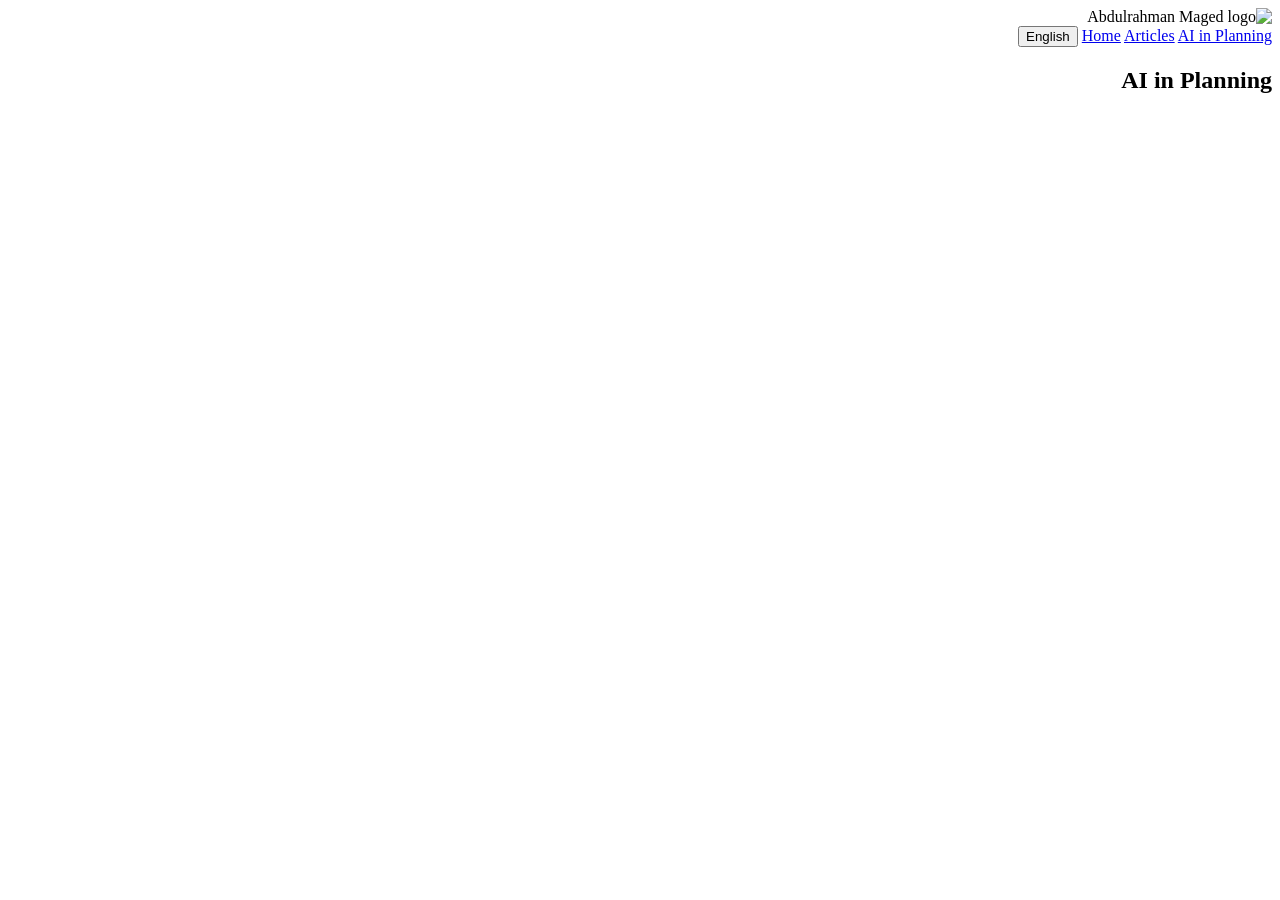
==== ai-planning.html @ ee334961 "Add files via upload" ====
<!DOCTYPE html>
<html lang="ar" dir="rtl">
<head>
<meta charset="UTF-8">
<meta name="viewport" content="width=device-width, initial-scale=1.0">
<title>الذكاء الاصطناعي والتخطيط | Abdulrahman Maged</title>
<meta name="description" content="مقالات عن تطبيقات الذكاء الاصطناعي في هندسة التخطيط والجدولة.">
<link rel="icon" href="assets/favicon.svg" type="image/svg+xml">
<link rel="preconnect" href="https://fonts.googleapis.com">
<link href="https://fonts.googleapis.com/css2?family=Cairo:wght@400;600;700;800&family=Inter:wght@400;600;700;800&display=swap" rel="stylesheet">
<link rel="stylesheet" href="css/styles.css">
<script>
  (function(){
    var lang = localStorage.getItem("site-lang") || "ar";
    document.documentElement.lang = lang;
    document.documentElement.dir = lang === "ar" ? "rtl" : "ltr";
  })();
</script>
</head>
<body data-page="ai">

<header class="site-header">
  <div class="container nav-row">
    <div class="brand">
      <img src="assets/favicon.svg" alt="logo">
      <span>Abdulrahman Maged</span>
    </div>
    <nav class="nav-links">
      <a href="index.html" data-page="home" data-i18n="navHome">Home</a>
      <a href="articles.html" data-page="articles" data-i18n="navArticles">Articles</a>
      <a href="ai-planning.html" data-page="ai" data-i18n="navAI">AI in Planning</a>
      <button class="lang-toggle" id="lang-toggle">English</button>
    </nav>
  </div>
</header>

<section>
  <div class="container">
    <h1 class="section-title" data-i18n="aiPageTitle">AI in Planning</h1>
    <p class="section-sub" data-i18n="aiPageSub"></p>
    <div class="articles-grid" id="articles-list"></div>
    <div id="article-detail" style="display:none;"></div>
  </div>
</section>

<footer>
  <div class="container" id="footer-text"></div>
</footer>

<script src="js/i18n.js"></script>
<script src="js/main.js"></script>
<script src="js/chatbot.js"></script>
</body>
</html>
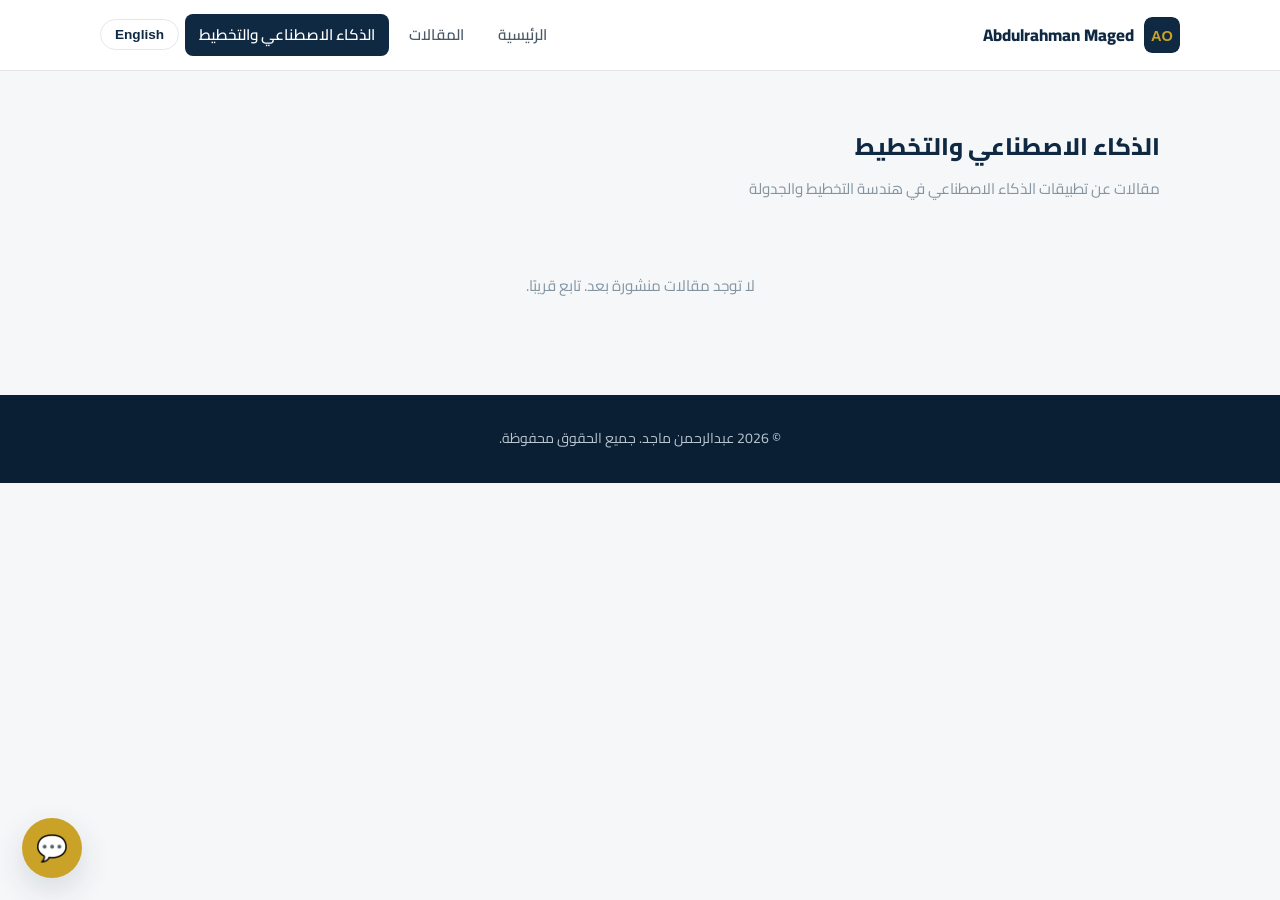
==== commit a5867cdc: "Update ai-planning.html" ====
--- a/ai-planning.html
+++ b/ai-planning.html
@@ -5,10 +5,10 @@
 <meta name="viewport" content="width=device-width, initial-scale=1.0">
 <title>الذكاء الاصطناعي والتخطيط | Abdulrahman Maged</title>
 <meta name="description" content="مقالات عن تطبيقات الذكاء الاصطناعي في هندسة التخطيط والجدولة.">
-<link rel="icon" href="assets/favicon.svg" type="image/svg+xml">
+<link rel="icon" href="favicon.svg" type="image/svg+xml">
 <link rel="preconnect" href="https://fonts.googleapis.com">
 <link href="https://fonts.googleapis.com/css2?family=Cairo:wght@400;600;700;800&family=Inter:wght@400;600;700;800&display=swap" rel="stylesheet">
-<link rel="stylesheet" href="css/styles.css">
+<link rel="stylesheet" href="styles.css">
 <script>
   (function(){
     var lang = localStorage.getItem("site-lang") || "ar";
@@ -22,7 +22,7 @@
 <header class="site-header">
   <div class="container nav-row">
     <div class="brand">
-      <img src="assets/favicon.svg" alt="logo">
+      <img src="favicon.svg" alt="logo">
       <span>Abdulrahman Maged</span>
     </div>
     <nav class="nav-links">
@@ -47,8 +47,8 @@
   <div class="container" id="footer-text"></div>
 </footer>
 
-<script src="js/i18n.js"></script>
-<script src="js/main.js"></script>
-<script src="js/chatbot.js"></script>
+<script src="i18n.js"></script>
+<script src="main.js"></script>
+<script src="chatbot.js"></script>
 </body>
 </html>
--- a/styles.css
+++ b/styles.css
@@ -0,0 +1,233 @@
+/* ============ Design tokens ============ */
+:root{
+  --navy-900:#0a1f33;
+  --navy-800:#0f2942;
+  --navy-700:#1b3a5c;
+  --steel-600:#3d5a75;
+  --gold-500:#c9a227;
+  --gold-400:#d9b84a;
+  --bg:#f6f7f9;
+  --surface:#ffffff;
+  --text-900:#16212c;
+  --text-600:#4a5a68;
+  --text-400:#8394a1;
+  --border:#e3e7eb;
+  --radius:12px;
+  --shadow:0 4px 18px rgba(15,41,66,0.08);
+  --shadow-lg:0 12px 32px rgba(15,41,66,0.14);
+  --maxw:1080px;
+  --font-ar:'Cairo', 'Segoe UI', Tahoma, sans-serif;
+  --font-en:'Inter', 'Segoe UI', Arial, sans-serif;
+}
+
+*{box-sizing:border-box;}
+html,body{margin:0;padding:0;}
+body{
+  background:var(--bg);
+  color:var(--text-900);
+  font-family:var(--font-ar);
+  line-height:1.7;
+  -webkit-font-smoothing:antialiased;
+}
+html[lang="en"] body{font-family:var(--font-en);}
+
+img{max-width:100%;display:block;}
+a{color:inherit;text-decoration:none;}
+ul{margin:0;padding:0;list-style:none;}
+
+.container{max-width:var(--maxw);margin:0 auto;padding:0 20px;}
+
+/* ============ Header / Nav ============ */
+header.site-header{
+  position:sticky;top:0;z-index:50;
+  background:rgba(255,255,255,0.92);
+  backdrop-filter:blur(8px);
+  border-bottom:1px solid var(--border);
+}
+.nav-row{
+  display:flex;align-items:center;justify-content:space-between;
+  padding:14px 0;
+}
+.brand{
+  display:flex;align-items:center;gap:10px;
+  font-weight:800;font-size:1.05rem;color:var(--navy-800);
+}
+.brand img{width:36px;height:36px;border-radius:8px;}
+.nav-links{display:flex;align-items:center;gap:6px;flex-wrap:wrap;}
+.nav-links a{
+  padding:8px 14px;border-radius:8px;font-weight:600;font-size:.95rem;
+  color:var(--text-600);
+}
+.nav-links a:hover,.nav-links a.active{background:var(--navy-800);color:#fff;}
+.lang-toggle{
+  border:1px solid var(--border);background:var(--surface);
+  padding:7px 14px;border-radius:20px;font-weight:700;font-size:.85rem;
+  cursor:pointer;color:var(--navy-800);
+}
+.lang-toggle:hover{border-color:var(--gold-500);}
+
+/* ============ Hero ============ */
+.hero{
+  background:linear-gradient(135deg,var(--navy-900),var(--navy-700));
+  color:#fff;padding:64px 0 72px;
+}
+.hero-grid{display:flex;gap:40px;align-items:center;flex-wrap:wrap;}
+.hero-photo{
+  width:150px;height:150px;border-radius:50%;
+  border:4px solid var(--gold-500);object-fit:cover;flex-shrink:0;
+  box-shadow:var(--shadow-lg);
+}
+.hero-text{flex:1;min-width:260px;}
+.hero-text h1{font-size:2rem;margin:0 0 6px;font-weight:800;}
+.hero-title{color:var(--gold-400);font-weight:700;font-size:1.1rem;margin:0 0 14px;}
+.hero-pitch{color:#d7e0e8;font-size:1.05rem;max-width:600px;margin:0 0 22px;}
+.hero-meta{display:flex;gap:18px;flex-wrap:wrap;font-size:.92rem;color:#b9c6d1;margin-bottom:22px;}
+.hero-meta span{display:flex;align-items:center;gap:6px;}
+.btn-row{display:flex;gap:12px;flex-wrap:wrap;}
+.btn{
+  display:inline-block;padding:11px 22px;border-radius:8px;font-weight:700;
+  font-size:.95rem;cursor:pointer;border:2px solid transparent;
+}
+.btn-gold{background:var(--gold-500);color:var(--navy-900);}
+.btn-gold:hover{background:var(--gold-400);}
+.btn-outline{border-color:rgba(255,255,255,0.4);color:#fff;}
+.btn-outline:hover{border-color:#fff;background:rgba(255,255,255,0.08);}
+
+/* ============ Sections ============ */
+section{padding:56px 0;}
+.section-title{
+  font-size:1.5rem;font-weight:800;color:var(--navy-800);
+  margin:0 0 8px;
+}
+.section-sub{color:var(--text-400);margin:0 0 32px;font-size:.95rem;}
+.section-alt{background:var(--surface);}
+
+/* Summary */
+.summary-box{
+  background:var(--surface);border:1px solid var(--border);border-radius:var(--radius);
+  padding:28px;font-size:1.02rem;color:var(--text-600);box-shadow:var(--shadow);
+}
+
+/* Timeline */
+.timeline{display:flex;flex-direction:column;gap:20px;}
+.timeline-item{
+  background:var(--surface);border:1px solid var(--border);border-radius:var(--radius);
+  padding:24px;box-shadow:var(--shadow);
+  border-inline-start:4px solid var(--gold-500);
+}
+.timeline-head{display:flex;justify-content:space-between;flex-wrap:wrap;gap:8px;margin-bottom:10px;}
+.timeline-role{font-weight:800;color:var(--navy-800);font-size:1.08rem;}
+.timeline-company{color:var(--steel-600);font-weight:700;}
+.timeline-period{color:var(--text-400);font-size:.88rem;font-weight:600;white-space:nowrap;}
+.timeline-location{color:var(--text-400);font-size:.85rem;margin-bottom:10px;}
+.timeline-points{padding-inline-start:20px;list-style:disc;color:var(--text-600);font-size:.95rem;}
+.timeline-points li{margin-bottom:6px;}
+
+/* Skills */
+.skills-grid{display:grid;grid-template-columns:repeat(auto-fit,minmax(240px,1fr));gap:18px;}
+.skill-item{background:var(--surface);border:1px solid var(--border);border-radius:var(--radius);padding:16px 18px;box-shadow:var(--shadow);}
+.skill-name{font-weight:700;font-size:.92rem;margin-bottom:8px;display:flex;justify-content:space-between;color:var(--navy-800);}
+.skill-bar-bg{background:var(--border);border-radius:6px;height:8px;overflow:hidden;}
+.skill-bar-fill{background:linear-gradient(90deg,var(--navy-700),var(--gold-500));height:100%;border-radius:6px;}
+
+/* Certifications */
+.cert-list{display:flex;flex-direction:column;gap:12px;}
+.cert-item{
+  background:var(--surface);border:1px solid var(--border);border-radius:var(--radius);
+  padding:16px 20px;box-shadow:var(--shadow);font-weight:600;color:var(--text-600);
+  display:flex;gap:10px;align-items:flex-start;
+}
+.cert-item::before{content:"✓";color:var(--gold-500);font-weight:900;font-size:1.1rem;}
+
+/* Contact */
+.contact-grid{display:flex;gap:16px;flex-wrap:wrap;}
+.contact-card{
+  background:var(--surface);border:1px solid var(--border);border-radius:var(--radius);
+  padding:20px 24px;box-shadow:var(--shadow);flex:1;min-width:220px;
+}
+.contact-card .label{color:var(--text-400);font-size:.82rem;font-weight:700;margin-bottom:6px;}
+.contact-card .value{color:var(--navy-800);font-weight:700;font-size:1rem;word-break:break-word;}
+
+/* ============ Articles ============ */
+.articles-grid{display:grid;grid-template-columns:repeat(auto-fit,minmax(280px,1fr));gap:20px;}
+.article-card{
+  background:var(--surface);border:1px solid var(--border);border-radius:var(--radius);
+  padding:22px;box-shadow:var(--shadow);cursor:pointer;transition:transform .15s, box-shadow .15s;
+}
+.article-card:hover{transform:translateY(-3px);box-shadow:var(--shadow-lg);}
+.article-date{color:var(--gold-500);font-weight:700;font-size:.8rem;margin-bottom:8px;}
+.article-title{font-weight:800;color:var(--navy-800);font-size:1.1rem;margin:0 0 8px;}
+.article-summary{color:var(--text-600);font-size:.92rem;}
+.article-read{margin-top:12px;font-weight:700;color:var(--navy-700);font-size:.85rem;}
+
+.article-full{
+  background:var(--surface);border:1px solid var(--border);border-radius:var(--radius);
+  padding:32px;box-shadow:var(--shadow);
+}
+.article-full .article-title{font-size:1.6rem;}
+.back-link{display:inline-block;margin-bottom:20px;font-weight:700;color:var(--steel-600);cursor:pointer;}
+.article-body{margin-top:18px;color:var(--text-600);font-size:1.02rem;}
+.article-body p{margin:0 0 14px;}
+
+.empty-state{color:var(--text-400);text-align:center;padding:40px 0;font-size:.95rem;}
+
+/* ============ Footer ============ */
+footer{background:var(--navy-900);color:#b9c6d1;padding:32px 0;text-align:center;font-size:.88rem;}
+footer a{color:var(--gold-400);font-weight:700;}
+
+/* ============ Chatbot Widget ============ */
+#chatbot-toggle{
+  position:fixed;bottom:22px;inset-inline-end:22px;z-index:100;
+  width:60px;height:60px;border-radius:50%;
+  background:var(--gold-500);color:var(--navy-900);
+  display:flex;align-items:center;justify-content:center;
+  box-shadow:var(--shadow-lg);cursor:pointer;border:none;font-size:1.6rem;
+  transition:transform .15s;
+}
+#chatbot-toggle:hover{transform:scale(1.06);}
+
+#chatbot-panel{
+  position:fixed;bottom:96px;inset-inline-end:22px;z-index:100;
+  width:340px;max-width:88vw;max-height:70vh;
+  background:var(--surface);border-radius:var(--radius);
+  box-shadow:var(--shadow-lg);border:1px solid var(--border);
+  display:none;flex-direction:column;overflow:hidden;
+}
+#chatbot-panel.open{display:flex;}
+.chatbot-header{
+  background:var(--navy-800);color:#fff;padding:14px 18px;
+  font-weight:800;display:flex;justify-content:space-between;align-items:center;
+}
+.chatbot-header small{display:block;font-weight:500;color:#b9c6d1;font-size:.75rem;margin-top:2px;}
+.chatbot-close{cursor:pointer;font-size:1.2rem;background:none;border:none;color:#fff;}
+.chatbot-messages{
+  flex:1;overflow-y:auto;padding:14px;display:flex;flex-direction:column;gap:10px;
+  background:var(--bg);
+}
+.msg{max-width:85%;padding:9px 13px;border-radius:12px;font-size:.9rem;line-height:1.5;}
+.msg-bot{background:#fff;border:1px solid var(--border);align-self:flex-start;color:var(--text-900);}
+.msg-user{background:var(--navy-800);color:#fff;align-self:flex-end;}
+.chatbot-suggestions{display:flex;flex-wrap:wrap;gap:6px;padding:10px 14px;border-top:1px solid var(--border);background:#fff;}
+.chip{
+  font-size:.78rem;padding:6px 10px;border-radius:14px;background:var(--bg);
+  border:1px solid var(--border);cursor:pointer;color:var(--text-600);font-weight:600;
+}
+.chip:hover{border-color:var(--gold-500);}
+.chatbot-input-row{display:flex;border-top:1px solid var(--border);}
+.chatbot-input-row input{
+  flex:1;border:none;padding:12px 14px;font-size:.9rem;outline:none;font-family:inherit;
+}
+.chatbot-input-row button{
+  background:var(--navy-800);color:#fff;border:none;padding:0 18px;cursor:pointer;font-weight:700;
+}
+.chatbot-input-row button:hover{background:var(--navy-700);}
+
+/* ============ Responsive ============ */
+@media (max-width:640px){
+  .hero-grid{flex-direction:column;text-align:center;}
+  .hero-meta{justify-content:center;}
+  .btn-row{justify-content:center;}
+  .nav-links{gap:2px;}
+  .nav-links a{padding:6px 9px;font-size:.85rem;}
+  #chatbot-panel{width:92vw;inset-inline-end:4vw;}
+}
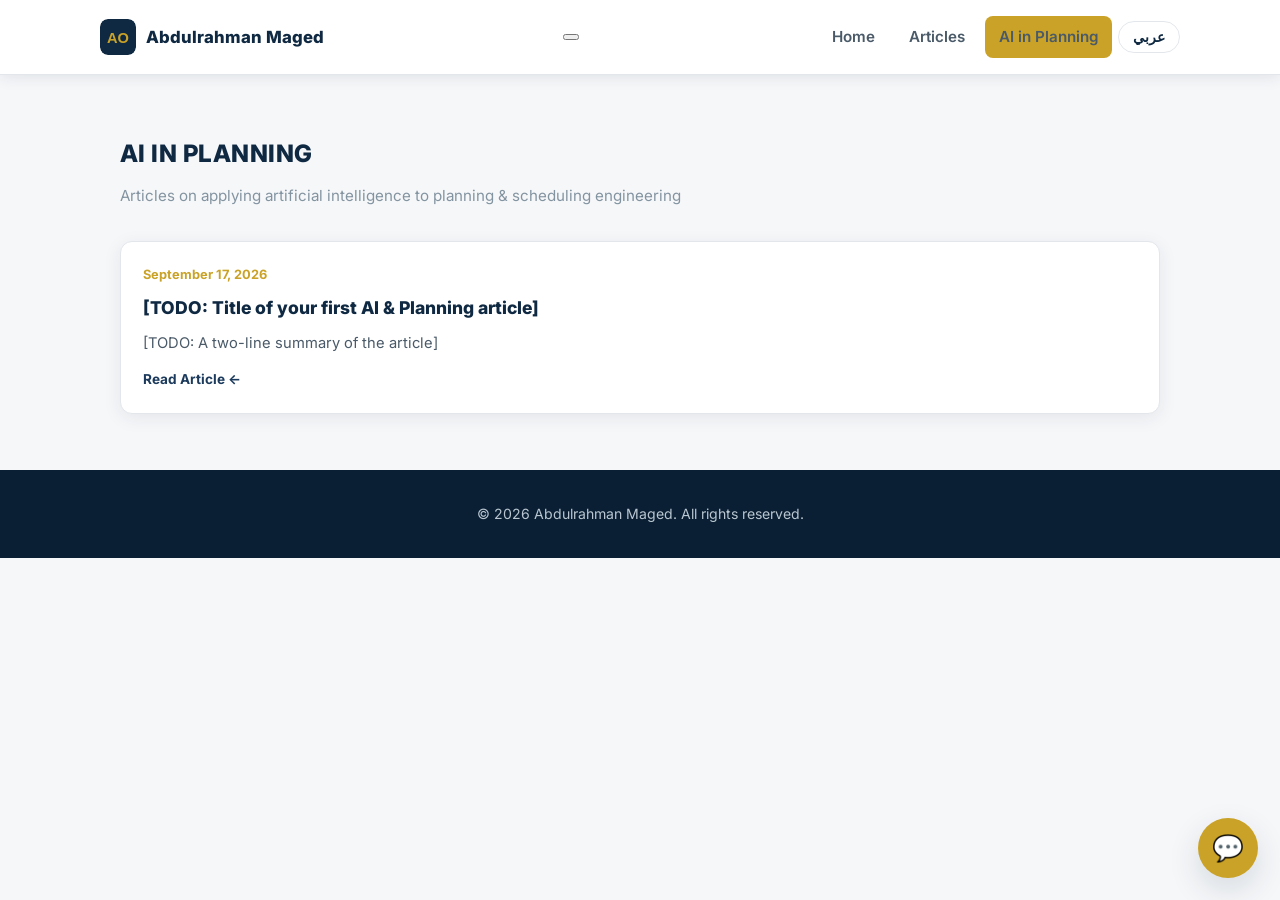
==== commit d3b5338e: "Update ai-planning.html" ====
--- a/ai-planning.html
+++ b/ai-planning.html
@@ -1,17 +1,17 @@
 <!DOCTYPE html>
-<html lang="ar" dir="rtl">
+<html lang="en" dir="ltr">
 <head>
 <meta charset="UTF-8">
 <meta name="viewport" content="width=device-width, initial-scale=1.0">
 <title>الذكاء الاصطناعي والتخطيط | Abdulrahman Maged</title>
-<meta name="description" content="مقالات عن تطبيقات الذكاء الاصطناعي في هندسة التخطيط والجدولة.">
+<meta name="description" content="مقالات عن تطبيقات الذكاء الاصطناعي في هندҳة التخطيط والجدولة.">
 <link rel="icon" href="favicon.svg" type="image/svg+xml">
 <link rel="preconnect" href="https://fonts.googleapis.com">
 <link href="https://fonts.googleapis.com/css2?family=Cairo:wght@400;600;700;800&family=Inter:wght@400;600;700;800&display=swap" rel="stylesheet">
 <link rel="stylesheet" href="styles.css">
 <script>
   (function(){
-    var lang = localStorage.getItem("site-lang") || "ar";
+    var lang = localStorage.getItem("site-lang") || "en";
     document.documentElement.lang = lang;
     document.documentElement.dir = lang === "ar" ? "rtl" : "ltr";
   })();
@@ -25,7 +25,10 @@
       <img src="favicon.svg" alt="logo">
       <span>Abdulrahman Maged</span>
     </div>
-    <nav class="nav-links">
+    <button class="nav-toggle" id="nav-toggle" aria-label="Menu" aria-expanded="false">
+      <span></span><span></span><span></span>
+    </button>
+    <nav class="nav-links" id="nav-links">
       <a href="index.html" data-page="home" data-i18n="navHome">Home</a>
       <a href="articles.html" data-page="articles" data-i18n="navArticles">Articles</a>
       <a href="ai-planning.html" data-page="ai" data-i18n="navAI">AI in Planning</a>
@@ -33,6 +36,7 @@
     </nav>
   </div>
 </header>
+<div class="nav-overlay" id="nav-overlay"></div>
 
 <section>
   <div class="container">
--- a/styles.css
+++ b/styles.css
@@ -18,9 +18,12 @@
   --maxw:1080px;
   --font-ar:'Cairo', 'Segoe UI', Tahoma, sans-serif;
   --font-en:'Inter', 'Segoe UI', Arial, sans-serif;
+  --overlay-dark:linear-gradient(180deg, rgba(10,19,31,0.35) 0%, rgba(8,16,26,0.78) 68%, rgba(6,12,20,0.94) 100%);
+  --overlay-flat:rgba(8,16,26,0.62);
 }
 
 *{box-sizing:border-box;}
+html{scroll-behavior:smooth;}
 html,body{margin:0;padding:0;}
 body{
   background:var(--bg);
@@ -37,116 +40,216 @@
 
 .container{max-width:var(--maxw);margin:0 auto;padding:0 20px;}
 
-/* ============ Header / Nav ============ */
+/* ============ Header / Nav (fixed, transparent-over-hero) ============ */
 header.site-header{
-  position:sticky;top:0;z-index:50;
-  background:rgba(255,255,255,0.92);
-  backdrop-filter:blur(8px);
+  position:fixed;top:0;left:0;right:0;z-index:200;
+  background:transparent;
+  transition:background .3s ease, box-shadow .3s ease, backdrop-filter .3s ease;
+}
+header.site-header.scrolled{
+  background:rgba(255,255,255,0.94);
+  backdrop-filter:blur(10px);
+  box-shadow:0 2px 14px rgba(15,41,66,0.1);
   border-bottom:1px solid var(--border);
 }
 .nav-row{
   display:flex;align-items:center;justify-content:space-between;
-  padding:14px 0;
+  padding:16px 0;
 }
 .brand{
   display:flex;align-items:center;gap:10px;
-  font-weight:800;font-size:1.05rem;color:var(--navy-800);
-}
+  font-weight:800;font-size:1.05rem;color:#fff;
+  transition:color .3s ease;
+}
+header.scrolled .brand{color:var(--navy-800);}
 .brand img{width:36px;height:36px;border-radius:8px;}
 .nav-links{display:flex;align-items:center;gap:6px;flex-wrap:wrap;}
 .nav-links a{
   padding:8px 14px;border-radius:8px;font-weight:600;font-size:.95rem;
-  color:var(--text-600);
-}
-.nav-links a:hover,.nav-links a.active{background:var(--navy-800);color:#fff;}
+  color:rgba(255,255,255,0.85);transition:color .3s ease, background .2s ease;
+}
+header.scrolled .nav-links a{color:var(--text-600);}
+.nav-links a:hover,.nav-links a.active{background:var(--gold-500);color:var(--navy-900);}
 .lang-toggle{
-  border:1px solid var(--border);background:var(--surface);
+  border:1px solid rgba(255,255,255,0.5);background:transparent;color:#fff;
   padding:7px 14px;border-radius:20px;font-weight:700;font-size:.85rem;
-  cursor:pointer;color:var(--navy-800);
-}
+  cursor:pointer;transition:color .3s ease, border-color .3s ease;
+}
+header.scrolled .lang-toggle{border-color:var(--border);color:var(--navy-800);}
 .lang-toggle:hover{border-color:var(--gold-500);}
 
-/* ============ Hero ============ */
-.hero{
-  background:linear-gradient(135deg,var(--navy-900),var(--navy-700));
-  color:#fff;padding:64px 0 72px;
-}
-.hero-grid{display:flex;gap:40px;align-items:center;flex-wrap:wrap;}
+/* ============ Cinematic Hero ============ */
+.cine-hero{
+  position:relative;min-height:100vh;
+  display:flex;flex-direction:column;justify-content:flex-end;
+  background-color:var(--navy-900);
+  background-size:cover;background-position:center;
+  color:#fff;overflow:hidden;
+}
+.cine-hero-overlay{
+  position:absolute;inset:0;background:var(--overlay-dark);z-index:1;
+}
+.cine-hero-content{position:relative;z-index:2;display:flex;gap:28px;align-items:flex-end;flex-wrap:wrap;padding-bottom:48px;}
 .hero-photo{
-  width:150px;height:150px;border-radius:50%;
-  border:4px solid var(--gold-500);object-fit:cover;flex-shrink:0;
+  width:120px;height:120px;border-radius:50%;
+  border:3px solid var(--gold-500);object-fit:cover;flex-shrink:0;
   box-shadow:var(--shadow-lg);
 }
 .hero-text{flex:1;min-width:260px;}
-.hero-text h1{font-size:2rem;margin:0 0 6px;font-weight:800;}
-.hero-title{color:var(--gold-400);font-weight:700;font-size:1.1rem;margin:0 0 14px;}
-.hero-pitch{color:#d7e0e8;font-size:1.05rem;max-width:600px;margin:0 0 22px;}
+.cine-badge{
+  display:inline-block;color:var(--gold-400);font-weight:800;
+  font-size:.8rem;letter-spacing:.14em;text-transform:uppercase;
+  margin-bottom:14px;
+}
+.cine-badge-dark{color:var(--steel-600);}
+.cine-hero-title{
+  font-size:clamp(2.2rem, 6vw, 4.4rem);margin:0 0 14px;font-weight:900;
+  line-height:1.05;text-transform:uppercase;letter-spacing:.01em;
+}
+.cine-hero-tagline{
+  color:var(--gold-400);font-weight:800;font-size:clamp(1.05rem,2.2vw,1.4rem);
+  margin:0 0 16px;letter-spacing:.01em;
+}
+.hero-pitch{color:#dbe4ea;font-size:1.05rem;max-width:640px;margin:0 0 22px;}
 .hero-meta{display:flex;gap:18px;flex-wrap:wrap;font-size:.92rem;color:#b9c6d1;margin-bottom:22px;}
 .hero-meta span{display:flex;align-items:center;gap:6px;}
 .btn-row{display:flex;gap:12px;flex-wrap:wrap;}
 .btn{
-  display:inline-block;padding:11px 22px;border-radius:8px;font-weight:700;
+  display:inline-block;padding:12px 24px;border-radius:8px;font-weight:700;
   font-size:.95rem;cursor:pointer;border:2px solid transparent;
 }
 .btn-gold{background:var(--gold-500);color:var(--navy-900);}
 .btn-gold:hover{background:var(--gold-400);}
-.btn-outline{border-color:rgba(255,255,255,0.4);color:#fff;}
-.btn-outline:hover{border-color:#fff;background:rgba(255,255,255,0.08);}
-
-/* ============ Sections ============ */
+.btn-outline{border-color:rgba(255,255,255,0.5);color:#fff;}
+.btn-outline:hover{border-color:#fff;background:rgba(255,255,255,0.1);}
+
+.cine-stat-row{
+  position:relative;z-index:2;
+  display:flex;flex-wrap:wrap;gap:0;
+  border-top:1px solid rgba(255,255,255,0.18);
+  padding:22px 20px 26px;
+}
+.cine-stat{
+  flex:1;min-width:150px;padding-inline-end:24px;
+  border-inline-end:1px solid rgba(255,255,255,0.18);
+  margin-inline-end:24px;
+}
+.cine-stat:last-child{border-inline-end:none;margin-inline-end:0;}
+.cine-stat-num{font-size:clamp(1.6rem,3.4vw,2.6rem);font-weight:900;color:var(--gold-400);line-height:1;}
+.cine-stat-label{font-size:.78rem;color:#c3ccd3;text-transform:uppercase;letter-spacing:.08em;margin-top:6px;font-weight:700;}
+
+/* ============ Generic cinematic full-bleed section ============ */
+.cine-section{
+  position:relative;min-height:60vh;
+  background-color:var(--navy-800);
+  background-size:cover;background-position:center;background-attachment:scroll;
+  display:flex;align-items:center;color:#fff;padding:80px 0;
+}
+.cine-overlay{position:absolute;inset:0;background:var(--overlay-flat);}
+.cine-overlay-strong{background:rgba(6,12,20,0.8);}
+.cine-content{position:relative;z-index:2;max-width:720px;}
+.cine-content-wide{max-width:900px;}
+
+.tools-row{display:flex;flex-wrap:wrap;gap:14px;margin-top:8px;}
+.tool-badge{
+  display:flex;align-items:center;gap:10px;
+  background:rgba(255,255,255,0.08);backdrop-filter:blur(6px);
+  border:1px solid rgba(255,255,255,0.18);border-radius:999px;
+  padding:12px 20px;font-weight:700;font-size:.92rem;color:#fff;
+}
+.tool-icon{width:24px;height:24px;flex-shrink:0;color:var(--gold-400);}
+.tool-icon-img{width:26px;height:26px;border-radius:6px;object-fit:cover;}
+.cine-headline{
+  font-size:clamp(1.8rem,4vw,3rem);font-weight:900;text-transform:uppercase;
+  margin:0 0 22px;line-height:1.15;
+}
+.cine-headline-sm{font-size:clamp(1.3rem,2.6vw,1.8rem);margin-bottom:16px;}
+.cine-headline-xs{font-size:1.1rem;font-weight:800;margin:24px 0 12px;text-transform:uppercase;letter-spacing:.05em;color:var(--gold-400);}
+.cine-sub{color:#dbe4ea;font-size:1.05rem;max-width:600px;margin:0 0 30px;}
+
+.summary-box{
+  background:rgba(255,255,255,0.08);backdrop-filter:blur(6px);
+  border:1px solid rgba(255,255,255,0.16);border-radius:var(--radius);
+  padding:28px;font-size:1.02rem;color:#e6ecf0;
+}
+
+/* Reveal-on-scroll */
+.reveal{opacity:0;transform:translateY(34px);transition:opacity .7s ease, transform .7s ease;}
+.reveal.revealed{opacity:1;transform:translateY(0);}
+
+/* ============ Sections (light) ============ */
 section{padding:56px 0;}
 .section-title{
   font-size:1.5rem;font-weight:800;color:var(--navy-800);
-  margin:0 0 8px;
-}
+  margin:0 0 8px;text-transform:uppercase;letter-spacing:.02em;
+}
+.section-sub-title{font-size:1.05rem;font-weight:800;color:var(--navy-800);margin:34px 0 16px;}
 .section-sub{color:var(--text-400);margin:0 0 32px;font-size:.95rem;}
 .section-alt{background:var(--surface);}
 
-/* Summary */
-.summary-box{
-  background:var(--surface);border:1px solid var(--border);border-radius:var(--radius);
-  padding:28px;font-size:1.02rem;color:var(--text-600);box-shadow:var(--shadow);
-}
-
-/* Timeline */
-.timeline{display:flex;flex-direction:column;gap:20px;}
+/* ============ Experience — cinematic full-bleed timeline ============ */
+.timeline{display:flex;flex-direction:column;gap:2px;}
 .timeline-item{
-  background:var(--surface);border:1px solid var(--border);border-radius:var(--radius);
-  padding:24px;box-shadow:var(--shadow);
-  border-inline-start:4px solid var(--gold-500);
-}
-.timeline-head{display:flex;justify-content:space-between;flex-wrap:wrap;gap:8px;margin-bottom:10px;}
-.timeline-role{font-weight:800;color:var(--navy-800);font-size:1.08rem;}
-.timeline-company{color:var(--steel-600);font-weight:700;}
-.timeline-period{color:var(--text-400);font-size:.88rem;font-weight:600;white-space:nowrap;}
-.timeline-location{color:var(--text-400);font-size:.85rem;margin-bottom:10px;}
-.timeline-points{padding-inline-start:20px;list-style:disc;color:var(--text-600);font-size:.95rem;}
-.timeline-points li{margin-bottom:6px;}
-
-/* Skills */
+  position:relative;min-height:52vh;
+  background-color:var(--navy-700);
+  background-size:cover;background-position:center;
+  display:flex;align-items:center;color:#fff;padding:56px 0;
+}
+.timeline-content{position:relative;z-index:2;max-width:640px;margin:0 auto;padding:0 20px;width:100%;}
+.timeline-item-alt .timeline-content{margin-inline-start:auto;margin-inline-end:0;}
+.timeline-period{color:var(--gold-400);font-weight:800;font-size:.85rem;letter-spacing:.06em;text-transform:uppercase;margin-bottom:10px;}
+.timeline-role{font-weight:900;color:#fff;font-size:clamp(1.3rem,2.6vw,1.9rem);text-transform:uppercase;}
+.timeline-company{color:#cdd8e0;font-weight:700;margin:6px 0 18px;font-size:.95rem;}
+.timeline-points{padding-inline-start:20px;list-style:disc;color:#e2e8ec;font-size:.94rem;max-width:600px;}
+.timeline-points li{margin-bottom:8px;}
+
+/* ============ Skills ============ */
+.skills-visual-grid{
+  display:grid;grid-template-columns:repeat(4,1fr);gap:2px;margin:28px 0 40px;
+  border-radius:var(--radius);overflow:hidden;
+}
+.skills-visual-cell{
+  position:relative;aspect-ratio:3/4;background-color:var(--navy-800);
+  background-size:cover;background-position:center;
+  display:flex;align-items:flex-end;
+}
+.cell-overlay{position:absolute;inset:0;background:linear-gradient(180deg, rgba(10,19,31,0.05) 30%, rgba(6,12,20,0.92) 100%);}
+.cell-text{position:relative;z-index:2;padding:16px;color:#fff;}
+.cell-title{font-weight:800;font-size:.92rem;text-transform:uppercase;letter-spacing:.02em;margin-bottom:6px;}
+.cell-desc{font-size:.76rem;color:#d3dce1;line-height:1.5;}
+
 .skills-grid{display:grid;grid-template-columns:repeat(auto-fit,minmax(240px,1fr));gap:18px;}
 .skill-item{background:var(--surface);border:1px solid var(--border);border-radius:var(--radius);padding:16px 18px;box-shadow:var(--shadow);}
 .skill-name{font-weight:700;font-size:.92rem;margin-bottom:8px;display:flex;justify-content:space-between;color:var(--navy-800);}
 .skill-bar-bg{background:var(--border);border-radius:6px;height:8px;overflow:hidden;}
 .skill-bar-fill{background:linear-gradient(90deg,var(--navy-700),var(--gold-500));height:100%;border-radius:6px;}
 
-/* Certifications */
+/* ============ Certifications / Education (glass over image) ============ */
+.cert-edu-grid{display:grid;grid-template-columns:1fr 1fr;gap:40px;max-width:100%;}
 .cert-list{display:flex;flex-direction:column;gap:12px;}
 .cert-item{
-  background:var(--surface);border:1px solid var(--border);border-radius:var(--radius);
-  padding:16px 20px;box-shadow:var(--shadow);font-weight:600;color:var(--text-600);
+  border-radius:var(--radius);
+  padding:16px 20px;font-weight:600;
   display:flex;gap:10px;align-items:flex-start;
 }
-.cert-item::before{content:"✓";color:var(--gold-500);font-weight:900;font-size:1.1rem;}
-
-/* Contact */
+.cert-item::before{content:"✓";color:var(--gold-400);font-weight:900;font-size:1.1rem;}
+.glass .cert-item{
+  background:rgba(255,255,255,0.08);backdrop-filter:blur(6px);
+  border:1px solid rgba(255,255,255,0.16);color:#e6ecf0;
+}
+
+/* ============ Contact (final CTA over image) ============ */
 .contact-grid{display:flex;gap:16px;flex-wrap:wrap;}
 .contact-card{
-  background:var(--surface);border:1px solid var(--border);border-radius:var(--radius);
-  padding:20px 24px;box-shadow:var(--shadow);flex:1;min-width:220px;
-}
-.contact-card .label{color:var(--text-400);font-size:.82rem;font-weight:700;margin-bottom:6px;}
-.contact-card .value{color:var(--navy-800);font-weight:700;font-size:1rem;word-break:break-word;}
+  border-radius:var(--radius);
+  padding:20px 24px;flex:1;min-width:220px;
+}
+.glass.contact-card{
+  background:rgba(255,255,255,0.08);backdrop-filter:blur(6px);
+  border:1px solid rgba(255,255,255,0.18);
+}
+.contact-card .label{color:#b9c6d1;font-size:.82rem;font-weight:700;margin-bottom:6px;text-transform:uppercase;letter-spacing:.04em;}
+.contact-card .value{color:#fff;font-weight:700;font-size:1rem;word-break:break-word;}
 
 /* ============ Articles ============ */
 .articles-grid{display:grid;grid-template-columns:repeat(auto-fit,minmax(280px,1fr));gap:20px;}
@@ -171,9 +274,28 @@
 
 .empty-state{color:var(--text-400);text-align:center;padding:40px 0;font-size:.95rem;}
 
+/* Non-home pages have no fixed-transparent hero to sit under the fixed nav,
+   so give the page content breathing room below the fixed header. */
+body:not([data-page="home"]) main,
+body:not([data-page="home"]) > section:first-of-type{margin-top:78px;}
+
 /* ============ Footer ============ */
-footer{background:var(--navy-900);color:#b9c6d1;padding:32px 0;text-align:center;font-size:.88rem;}
-footer a{color:var(--gold-400);font-weight:700;}
+/* Fallback dark footer for pages not yet redesigned (articles / ai-planning) */
+footer:not(.site-footer){background:var(--navy-900);color:#b9c6d1;padding:32px 0;text-align:center;font-size:.88rem;}
+footer:not(.site-footer) a{color:var(--gold-400);font-weight:700;}
+
+/* Minimal / light footer used on the redesigned home page */
+.site-footer{background:var(--surface);border-top:1px solid var(--border);padding:56px 0 0;}
+.footer-grid{display:grid;grid-template-columns:1.4fr 1fr 1fr;gap:36px;padding-bottom:36px;}
+.footer-col a{display:block;color:var(--text-600);font-weight:600;font-size:.92rem;padding:6px 0;}
+.footer-col a:hover{color:var(--gold-500);}
+.footer-col-title{font-weight:800;color:var(--navy-800);font-size:.85rem;text-transform:uppercase;letter-spacing:.06em;margin-bottom:10px;}
+.footer-brand{margin-bottom:14px;color:var(--navy-800);}
+.footer-about-text{color:var(--text-400);font-size:.88rem;max-width:340px;}
+.footer-bottom{
+  border-top:1px solid var(--border);padding:18px 20px;
+  color:var(--text-400);font-size:.82rem;text-align:center;
+}
 
 /* ============ Chatbot Widget ============ */
 #chatbot-toggle{
@@ -223,11 +345,20 @@
 .chatbot-input-row button:hover{background:var(--navy-700);}
 
 /* ============ Responsive ============ */
+@media (max-width:900px){
+  .cert-edu-grid{grid-template-columns:1fr;gap:8px;}
+  .skills-visual-grid{grid-template-columns:repeat(2,1fr);}
+  .footer-grid{grid-template-columns:1fr 1fr;}
+}
 @media (max-width:640px){
-  .hero-grid{flex-direction:column;text-align:center;}
-  .hero-meta{justify-content:center;}
-  .btn-row{justify-content:center;}
+  .cine-hero-content{flex-direction:column;align-items:flex-start;text-align:start;}
+  .cine-stat-row{flex-direction:column;gap:14px;}
+  .cine-stat{border-inline-end:none;margin-inline-end:0;padding-inline-end:0;}
+  .btn-row{justify-content:flex-start;}
   .nav-links{gap:2px;}
   .nav-links a{padding:6px 9px;font-size:.85rem;}
   #chatbot-panel{width:92vw;inset-inline-end:4vw;}
-}
+  .skills-visual-grid{grid-template-columns:1fr 1fr;}
+  .footer-grid{grid-template-columns:1fr;text-align:center;}
+  .footer-about-text{margin-inline:auto;}
+}
